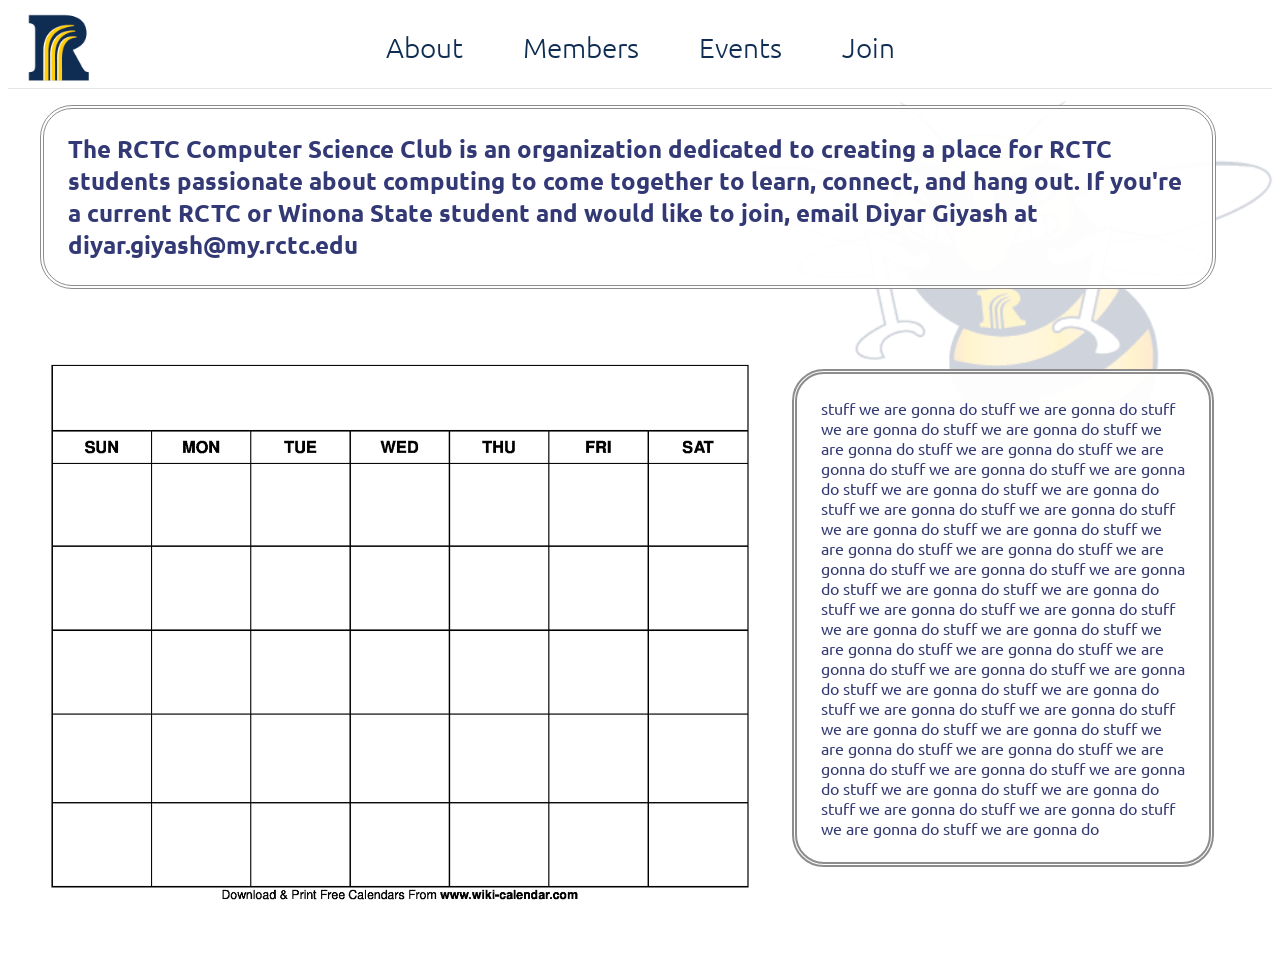
==== comp sci site/index.html @ a5668b20 "init" ====
<!DOCTYPE html>
<html lang="en">
<head>
    <meta charset="UTF-8">
    <meta name="viewport" content="width=device-width, initial-scale=1.0">
    <title>RCSC</title>
    <link rel="stylesheet" href="styles.css">
    <link rel="preconnect" href="https://fonts.googleapis.com">
    <link rel="preconnect" href="https://fonts.gstatic.com" crossorigin>
    <link href="https://fonts.googleapis.com/css2?family=Google+Sans+Code:ital,wght@0,300..800;1,300..800&family=Roboto+Mono:ital,wght@0,100..700;1,100..700&family=Space+Mono:ital,wght@0,400;0,700;1,400;1,700&display=swap" rel="stylesheet">
</head>
<body>
    <div>
        <nav id="navbar">
            <img id="logo" src="assets/RCTC logo.png" alt="RCTC Offical 'R' Logo">
            <ul>
                <li><a href="">About</a></li>
                <li><a href="">Members</a></li>
                <li><a href="">Events</a></li>
                <li><a href="">Join</a></li>
            </ul>
        </nav>
    </div>
    <img id="sting" src="assets/Sting.png" alt="RCTC Mascot Sting">
    <div>
        <h2 id="intro">
            The RCTC Computer Science Club is an organization dedicated to creating a place for RCTC students passionate about computing to come together to learn, connect, and hang out. If you're a current RCTC or Winona State student and would like to join, email Diyar Giyash at diyar.giyash@my.rctc.edu
        </h2>
    </div>
    <div class="content-row">
        <div id="calendar-section">
            <img id="calendar" src="assets\calendar placeholder.jpg" alt="">
        </div>
        <div id="right-text">
            <p id="right-paragraph">stuff we are gonna do stuff we are gonna do stuff we are gonna do stuff we are gonna do stuff we are gonna do stuff we are gonna do stuff we are gonna do stuff we are gonna do stuff we are gonna do stuff we are gonna do stuff we are gonna do stuff we are gonna do stuff we are gonna do stuff we are gonna do stuff we are gonna do stuff we are gonna do stuff we are gonna do stuff we are gonna do stuff we are gonna do stuff we are gonna do stuff we are gonna do stuff we are gonna do stuff we are gonna do stuff we are gonna do stuff we are gonna do stuff we are gonna do stuff we are gonna do stuff we are gonna do stuff we are gonna do stuff we are gonna do stuff we are gonna do stuff we are gonna do stuff we are gonna do stuff we are gonna do stuff we are gonna do stuff we are gonna do stuff we are gonna do stuff we are gonna do stuff we are gonna do stuff we are gonna do stuff we are gonna do stuff we are gonna do stuff we are gonna do stuff we are gonna do stuff we are gonna do stuff we are gonna do stuff we are gonna do stuff we are gonna do </p>
        </div>
    </div>
</body>
</html>
---- comp sci site/styles.css ----
/* font stuff */

@import url('https://fonts.googleapis.com/css2?family=Ubuntu:wght@300;400;500;700&display=swap');

* {
    font-family: 'Ubuntu', sans-serif;
    text-decoration: none;
}

/* Sting on the top right of the screen */
#sting {
    position: fixed;
    right: 0;
    top: 80px;
    height: 50vh;
    width: auto;
    z-index: -1;
    pointer-events: none;
    opacity: 20%;
}

/* Navbar */

#navbar {
    position: sticky;
    top: 0;
    z-index: 1000;
    background: rgba(255, 255, 255, 0.98);
    backdrop-filter: blur(12px);
    border-bottom: 1px solid #e5e5e5;
    padding: 10px 20px;
    background-color: #ffffff;
    display: flex;
    align-items: center;
    justify-content: center;
    position: relative;
    min-height: 60px;
}
#logo {
    height: 70px;
    width: auto;
    position: absolute;
    left: 15px;
}
ul {
    list-style-type: none;
    margin: 0;
    padding: 0;
    display: flex;
    gap: 60px;
}

a {
    color: #0f2c52;
    font-size: 28px;
    font-weight:300;
}

/* Intro */

#intro {
    color: rgb(50, 57, 116);
    max-width: 70rem;
    margin: 1rem 0 4rem 2rem;
    padding: 1.5rem; 
    border: 4px double rgb(141, 141, 141);
    border-radius: 2rem;
    background-color: rgba(255, 255, 255, 0.95);
}

/* Calendar */

.content-row {
    display: flex;
    gap: 2rem;
    margin: 4rem 2rem 4rem 2rem;
    align-items: flex-start;
    max-width: 73.4rem;
}

#calendar{
    max-width: 45rem;
}

#calendar-section {
    flex-shrink: 0;
}

#right-paragraph {
    color: rgb(50, 57, 116);
    padding: 1.5rem; 
    border: 5px double rgb(141, 141, 141);
    border-radius: 2rem;
    background-color: rgba(255, 255, 255, 0.95);
}
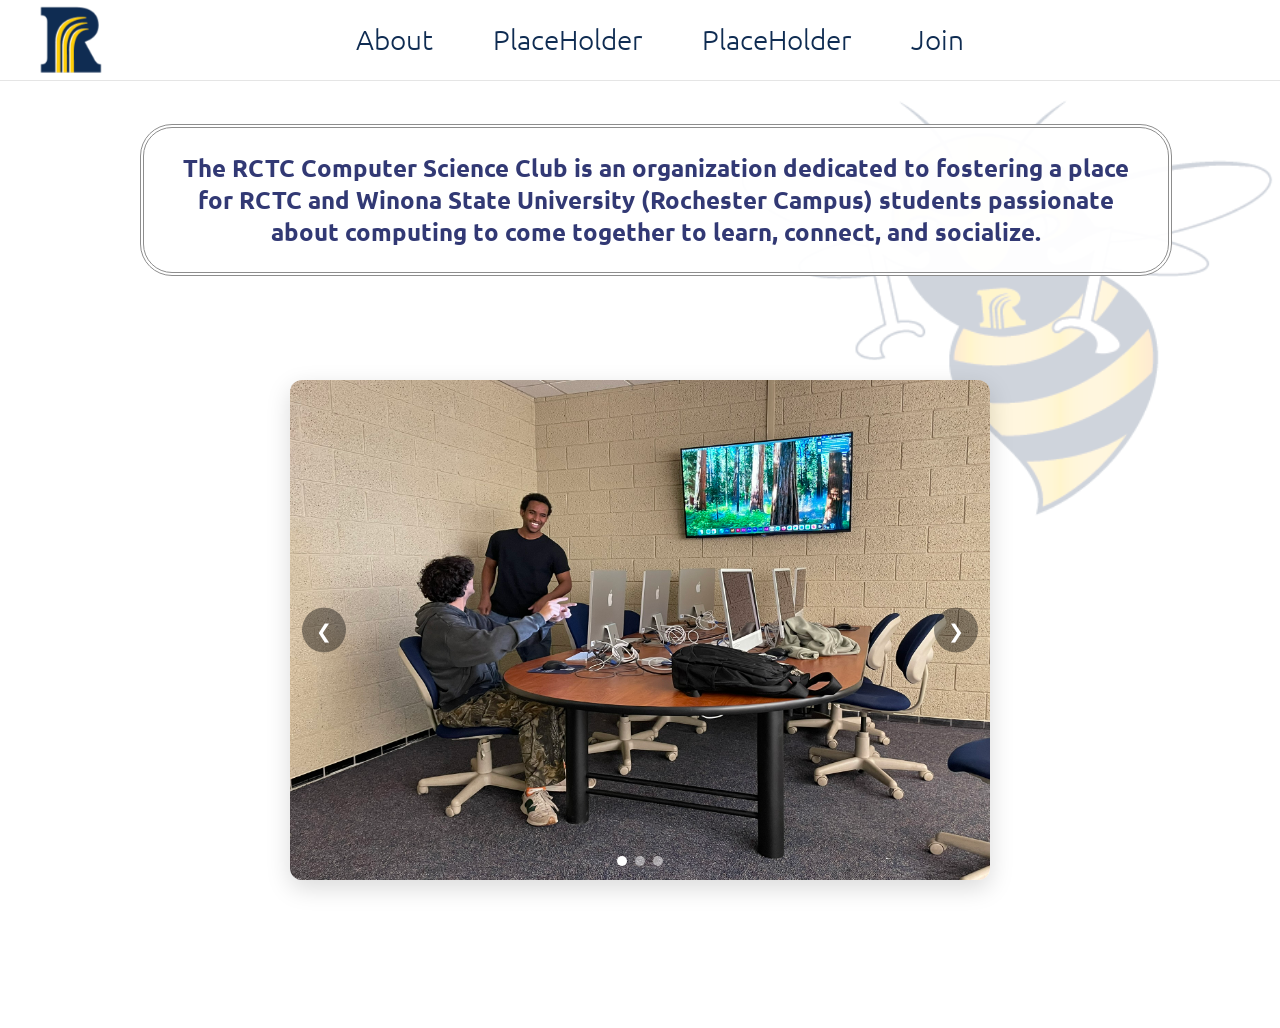
==== commit 804e9ab8: "added carousel and fixed a bit of the main page" ====
--- a/comp sci site/index.html
+++ b/comp sci site/index.html
@@ -15,25 +15,33 @@
             <img id="logo" src="assets/RCTC logo.png" alt="RCTC Offical 'R' Logo">
             <ul>
                 <li><a href="">About</a></li>
-                <li><a href="">Members</a></li>
-                <li><a href="">Events</a></li>
+                <li><a href="">PlaceHolder</a></li>
+                <li><a href="">PlaceHolder</a></li>
                 <li><a href="">Join</a></li>
             </ul>
         </nav>
     </div>
-    <img id="sting" src="assets/Sting.png" alt="RCTC Mascot Sting">
-    <div>
-        <h2 id="intro">
-            The RCTC Computer Science Club is an organization dedicated to creating a place for RCTC students passionate about computing to come together to learn, connect, and hang out. If you're a current RCTC or Winona State student and would like to join, email Diyar Giyash at diyar.giyash@my.rctc.edu
-        </h2>
-    </div>
-    <div class="content-row">
-        <div id="calendar-section">
-            <img id="calendar" src="assets\calendar placeholder.jpg" alt="">
+    <div class="main">
+        <img id="sting" src="assets/Sting.png" alt="RCTC Mascot Sting">
+        <div class="intro-container">
+            <h2 class="intro-text">
+                The RCTC Computer Science Club is an organization dedicated to fostering a place for RCTC and Winona State University (Rochester Campus) students passionate about computing to come together to learn, connect, and socialize.
+            </h2>
         </div>
-        <div id="right-text">
-            <p id="right-paragraph">stuff we are gonna do stuff we are gonna do stuff we are gonna do stuff we are gonna do stuff we are gonna do stuff we are gonna do stuff we are gonna do stuff we are gonna do stuff we are gonna do stuff we are gonna do stuff we are gonna do stuff we are gonna do stuff we are gonna do stuff we are gonna do stuff we are gonna do stuff we are gonna do stuff we are gonna do stuff we are gonna do stuff we are gonna do stuff we are gonna do stuff we are gonna do stuff we are gonna do stuff we are gonna do stuff we are gonna do stuff we are gonna do stuff we are gonna do stuff we are gonna do stuff we are gonna do stuff we are gonna do stuff we are gonna do stuff we are gonna do stuff we are gonna do stuff we are gonna do stuff we are gonna do stuff we are gonna do stuff we are gonna do stuff we are gonna do stuff we are gonna do stuff we are gonna do stuff we are gonna do stuff we are gonna do stuff we are gonna do stuff we are gonna do stuff we are gonna do stuff we are gonna do stuff we are gonna do stuff we are gonna do stuff we are gonna do </p>
+        <div class="carousel" id="carousel">
+            <div class="carousel-track" id="track">
+                <img class="photo" src="assets/saif and ibrahim.JPEG" alt="">
+                <img class="photo" src="assets/saif and ibrahim.JPEG" alt="">
+                <img class="photo" src="assets/saif and ibrahim.JPEG" alt="">
+            </div>
+    
+            <button class="carousel-btn prev" id="prevBtn">&#10094;</button>
+            <button class="carousel-btn next" id="nextBtn">&#10095;</button>
+            
+            <div class="dots" id="dots"></div>
         </div>
+
     </div>
 </body>
+<script src="indexScript.js"></script>
 </html>
--- a/comp sci site/styles.css
+++ b/comp sci site/styles.css
@@ -20,23 +20,28 @@
 }
 
 /* Navbar */
-
 #navbar {
-    position: sticky;
+    position: fixed;
     top: 0;
+    left: 0;
+    width: 100%;
     z-index: 1000;
     background: rgba(255, 255, 255, 0.98);
     backdrop-filter: blur(12px);
     border-bottom: 1px solid #e5e5e5;
     padding: 10px 20px;
+
     background-color: #ffffff;
+
     display: flex;
     align-items: center;
     justify-content: center;
-    position: relative;
     min-height: 60px;
 }
 #logo {
+    padding-top: 30px;
+    padding-bottom: 30px;
+    padding-left: 20px;
     height: 70px;
     width: auto;
     position: absolute;
@@ -57,8 +62,13 @@
 }
 
 /* Intro */
+.intro-container{
+    display: flex;
+    text-align: center;
+    overflow-wrap: break-word;
+}
 
-#intro {
+.intro-text {
     color: rgb(50, 57, 116);
     max-width: 70rem;
     margin: 1rem 0 4rem 2rem;
@@ -68,28 +78,72 @@
     background-color: rgba(255, 255, 255, 0.95);
 }
 
-/* Calendar */
-
-.content-row {
-    display: flex;
-    gap: 2rem;
-    margin: 4rem 2rem 4rem 2rem;
-    align-items: flex-start;
-    max-width: 73.4rem;
+/* Main content div */
+.main {
+    display: block;
+    align-items: center;
+    padding: 100px;
 }
 
-#calendar{
-    max-width: 45rem;
-}
-
-#calendar-section {
-    flex-shrink: 0;
-}
-
-#right-paragraph {
-    color: rgb(50, 57, 116);
-    padding: 1.5rem; 
-    border: 5px double rgb(141, 141, 141);
-    border-radius: 2rem;
-    background-color: rgba(255, 255, 255, 0.95);
-}+/* Main page photo carousel*/
+  .carousel {
+    position: relative;
+    height: 500px;
+    max-width: 700px;
+    margin: 40px auto;
+    overflow: hidden;
+    border-radius: 12px;
+    box-shadow: 0 8px 24px rgba(0,0,0,0.15);
+  }
+ 
+  .carousel-track {
+    display: flex;
+    transition: transform 0.4s ease;
+  }
+ 
+  .photo {
+    min-width: 100%;
+    height: 500px;
+    display: flex;
+    align-items: center;
+    justify-content: center;
+    color: white;
+    font-size: 2rem;
+    box-sizing: border-box;
+  }
+ 
+  .carousel-btn {
+    position: absolute;
+    top: 50%;
+    transform: translateY(-50%);
+    background: rgba(0,0,0,0.4);
+    color: white;
+    border: none;
+    font-size: 1.2rem;
+    padding: 10px 14px;
+    cursor: pointer;
+    border-radius: 50%;
+  }
+ 
+  .carousel-btn:hover { background: rgba(0,0,0,0.6); }
+  .prev { left: 12px; }
+  .next { right: 12px; }
+ 
+  .dots {
+    position: absolute;
+    bottom: 14px;
+    left: 50%;
+    transform: translateX(-50%);
+    display: flex;
+    gap: 8px;
+  }
+ 
+  .dot {
+    width: 10px;
+    height: 10px;
+    border-radius: 50%;
+    background: rgba(255,255,255,0.5);
+    cursor: pointer;
+  }
+ 
+  .dot.active { background: white; }
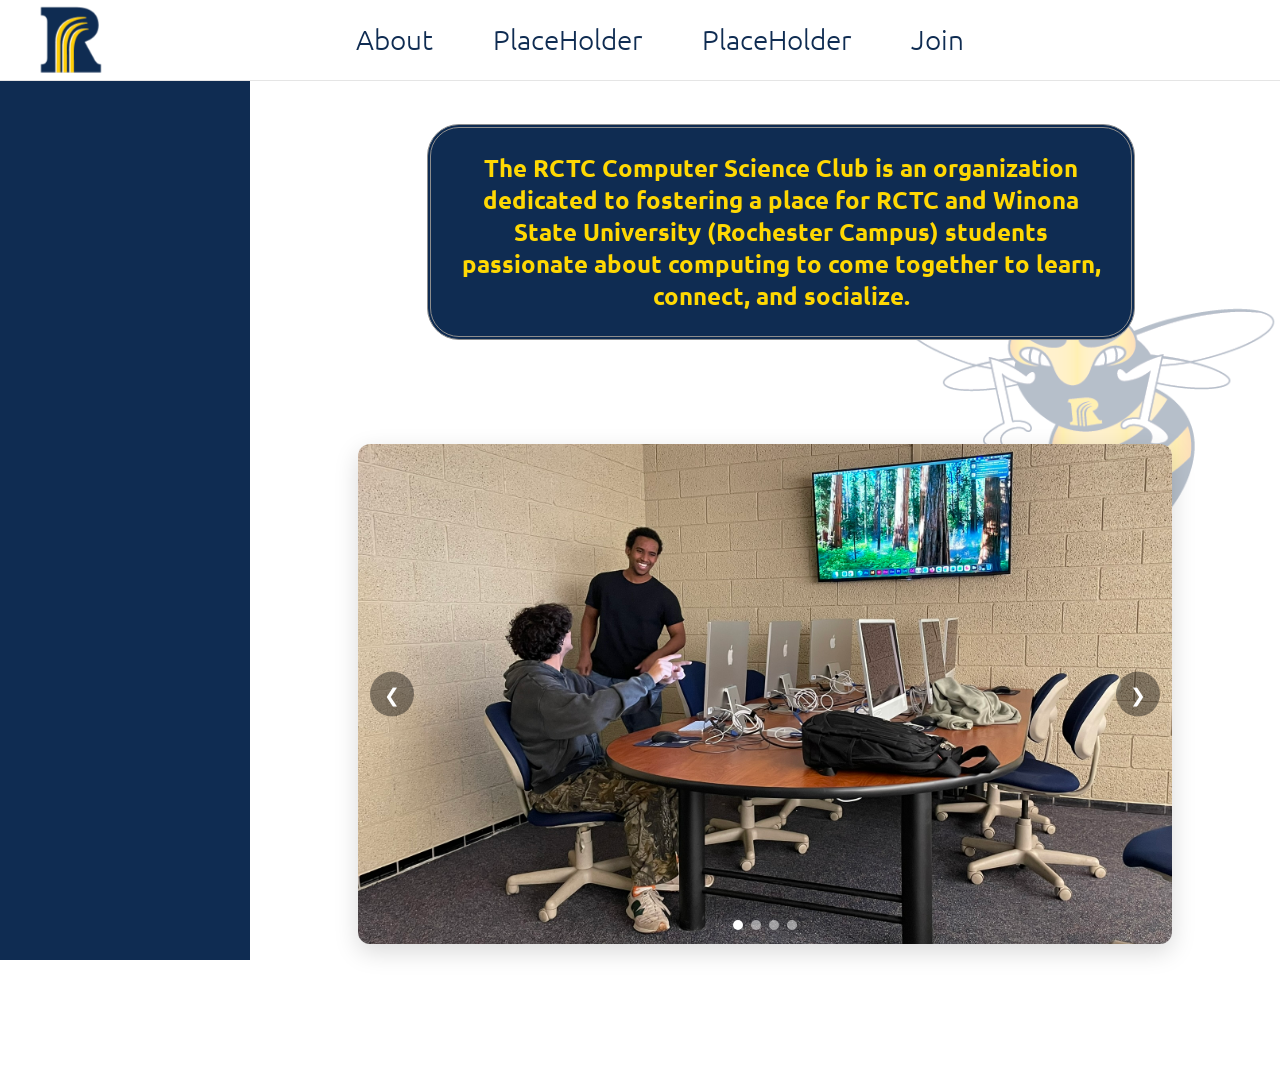
==== commit ff7cf262: "Added left side bar." ====
--- a/comp sci site/index.html
+++ b/comp sci site/index.html
@@ -31,8 +31,9 @@
         <div class="carousel" id="carousel">
             <div class="carousel-track" id="track">
                 <img class="photo" src="assets/saif and ibrahim.JPEG" alt="">
-                <img class="photo" src="assets/saif and ibrahim.JPEG" alt="">
-                <img class="photo" src="assets/saif and ibrahim.JPEG" alt="">
+                <img class="photo" src="assets/Member.jpg" alt="" style="object-position: center 40%;">
+                <img class="photo" src="assets/Members 3.jpg" alt="">
+                <img class="photo" src="assets/Members.jpg" alt="" style="object-position: center 30%;">
             </div>
     
             <button class="carousel-btn prev" id="prevBtn">&#10094;</button>
@@ -40,7 +41,8 @@
             
             <div class="dots" id="dots"></div>
         </div>
-
+    </div>
+    <div class="left-column">
     </div>
 </body>
 <script src="indexScript.js"></script>
--- a/comp sci site/styles.css
+++ b/comp sci site/styles.css
@@ -10,13 +10,13 @@
 /* Sting on the top right of the screen */
 #sting {
     position: fixed;
-    right: 0;
-    top: 80px;
-    height: 50vh;
+    right: 0px;
+    top: 28%;
+    height: 35%;
     width: auto;
     z-index: -1;
     pointer-events: none;
-    opacity: 20%;
+    opacity: 30%;
 }
 
 /* Navbar */
@@ -65,31 +65,43 @@
 .intro-container{
     display: flex;
     text-align: center;
+    justify-content: center;
     overflow-wrap: break-word;
 }
 
 .intro-text {
-    color: rgb(50, 57, 116);
-    max-width: 70rem;
+    color: #ffd803;
+    max-width: 80%;
     margin: 1rem 0 4rem 2rem;
     padding: 1.5rem; 
     border: 4px double rgb(141, 141, 141);
     border-radius: 2rem;
-    background-color: rgba(255, 255, 255, 0.95);
+    background-color:#0f2c52;
 }
 
 /* Main content div */
 .main {
+    margin-left: 250px;
     display: block;
     align-items: center;
     padding: 100px;
+}
+
+/* Left column */
+.left-column{
+    position: fixed;
+    left: 0;
+    top: 60px;
+    background-color: #0f2c52;
+    width: 250px;
+    height: 100%;
 }
 
 /* Main page photo carousel*/
   .carousel {
     position: relative;
     height: 500px;
-    max-width: 700px;
+    max-width: 1000px;
     margin: 40px auto;
     overflow: hidden;
     border-radius: 12px;
@@ -104,9 +116,7 @@
   .photo {
     min-width: 100%;
     height: 500px;
-    display: flex;
-    align-items: center;
-    justify-content: center;
+    object-fit: cover;
     color: white;
     font-size: 2rem;
     box-sizing: border-box;
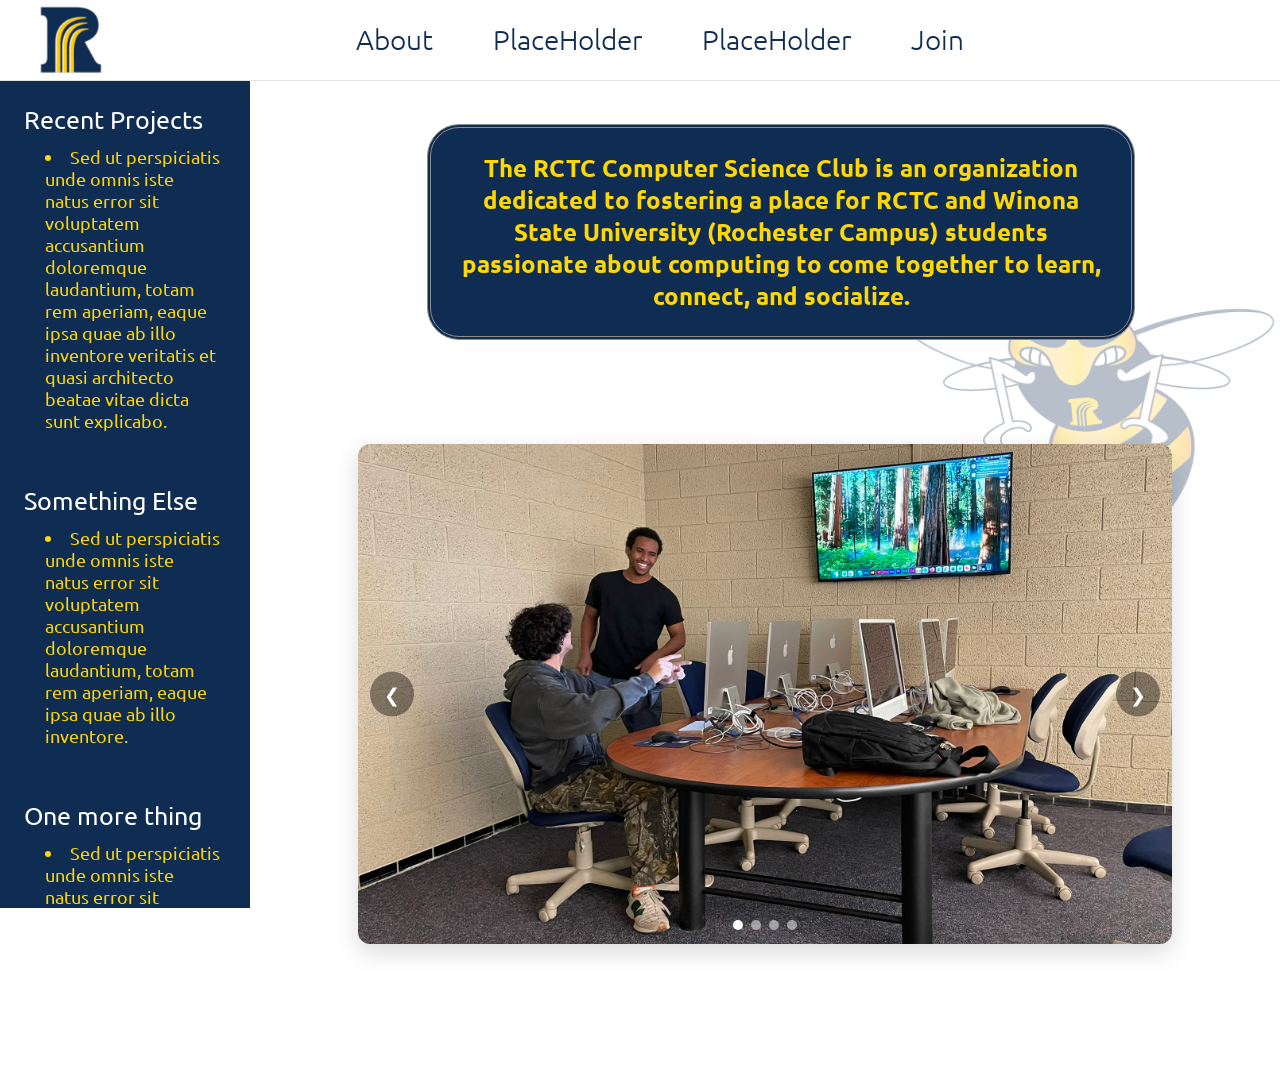
==== commit 24b1cd9f: "Developed left coumn." ====
--- a/comp sci site/index.html
+++ b/comp sci site/index.html
@@ -43,6 +43,21 @@
         </div>
     </div>
     <div class="left-column">
+        <div class="left-item">Recent Projects
+            <ul class="left-list">
+                <li class="left-list-item">Sed ut perspiciatis unde omnis iste natus error sit voluptatem accusantium doloremque laudantium, totam rem aperiam, eaque ipsa quae ab illo inventore veritatis et quasi architecto beatae vitae dicta sunt explicabo.</li>
+            </ul>
+        </div>
+        <div class="left-item">Something Else
+            <ul class="left-list">
+                <li class="left-list-item">Sed ut perspiciatis unde omnis iste natus error sit voluptatem accusantium doloremque laudantium, totam rem aperiam, eaque ipsa quae ab illo inventore.</li>
+            </ul>
+        </div>
+        <div class="left-item">One more thing
+            <ul class="left-list">
+                <li class="left-list-item">Sed ut perspiciatis unde omnis iste natus error sit voluptatem accusantium doloremque laudantium, totam rem aperiam, eaque ipsa.</li>
+            </ul>
+        </div>
     </div>
 </body>
 <script src="indexScript.js"></script>
--- a/comp sci site/styles.css
+++ b/comp sci site/styles.css
@@ -91,10 +91,33 @@
 .left-column{
     position: fixed;
     left: 0;
-    top: 60px;
+    top: 80px;
     background-color: #0f2c52;
     width: 250px;
-    height: 100%;
+    height: 92%;
+    scroll-behavior: smooth;
+    overflow-y: auto;
+}
+
+.left-item{
+    align-items: center;
+    font-size: 25px;
+    color: #ffffff;
+    padding: 1.5rem;
+}
+
+.left-list{
+    list-style: inside;
+    padding-top: 5px;
+    padding-left: 1rem;
+    display: block;
+}
+
+.left-list-item{
+    color: #ffd803;
+    font-size: 18px;
+    overflow-wrap: break-word;
+    padding: 5px;
 }
 
 /* Main page photo carousel*/
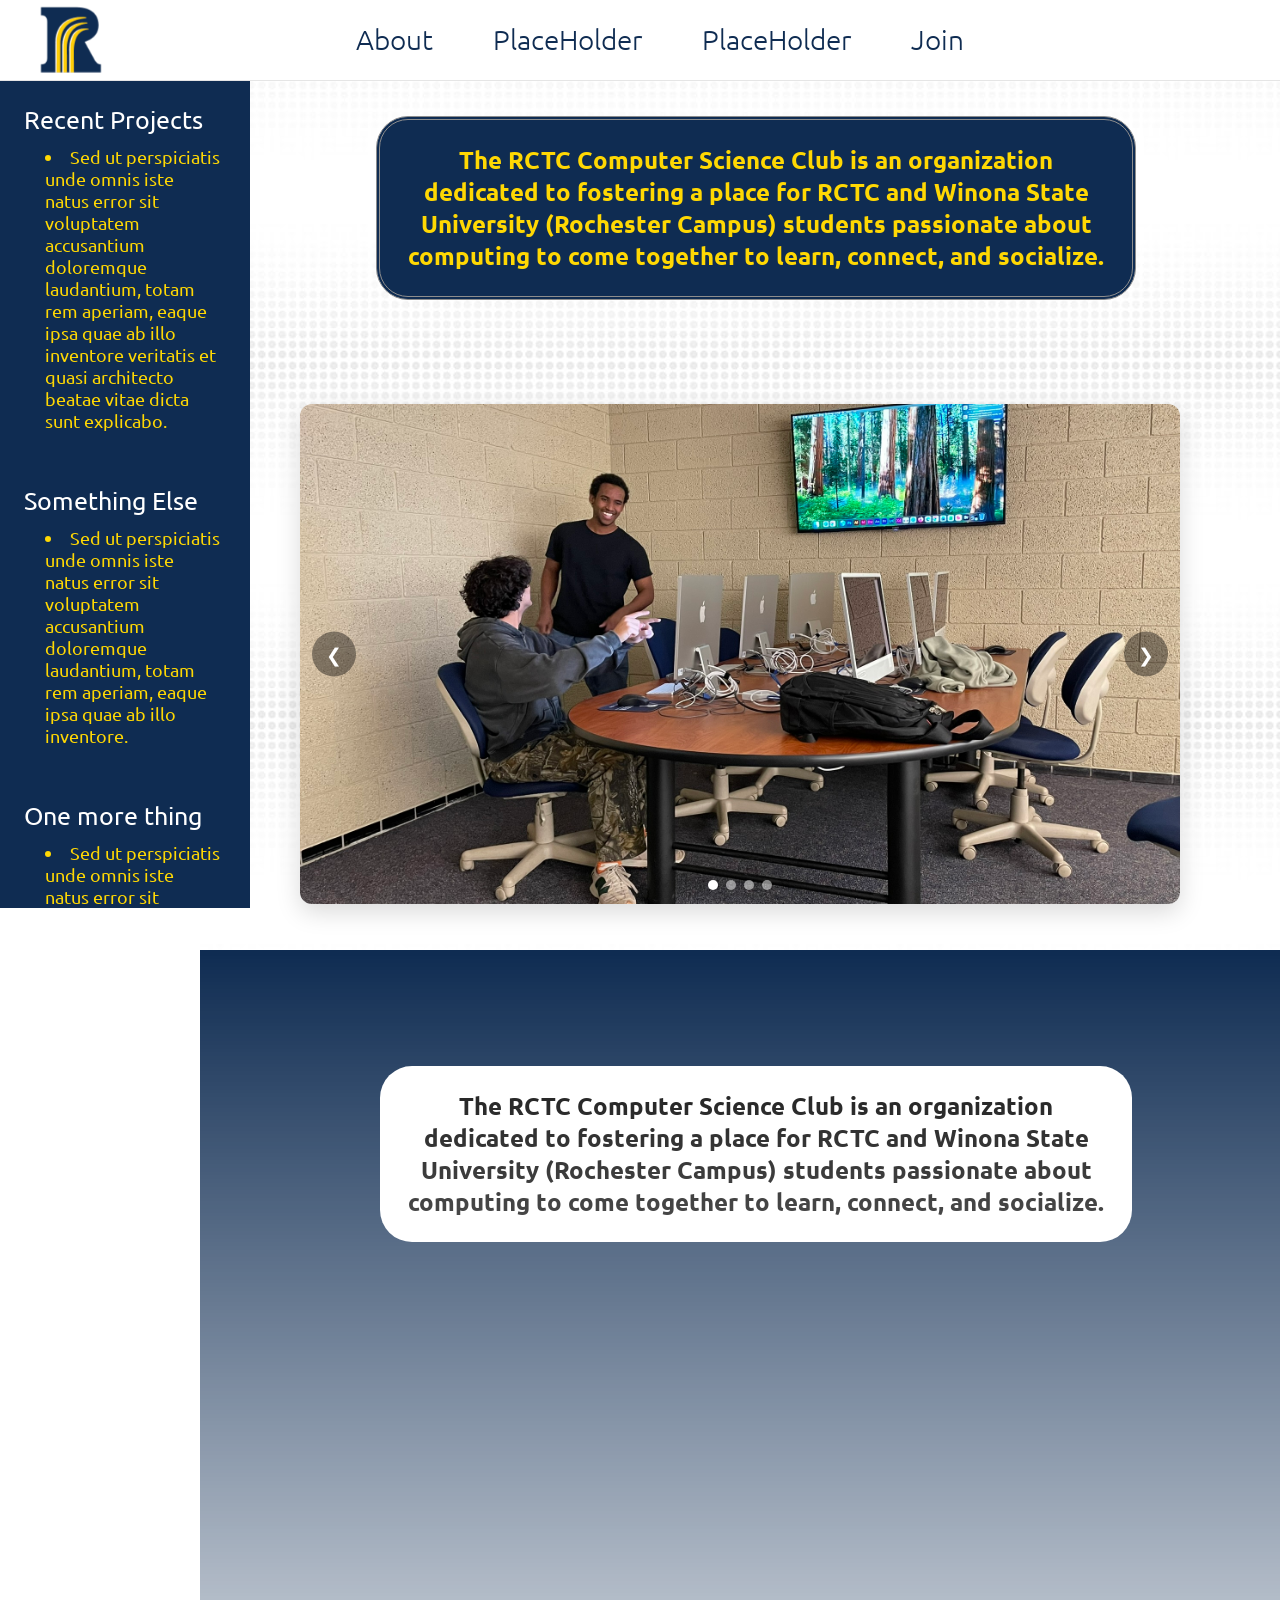
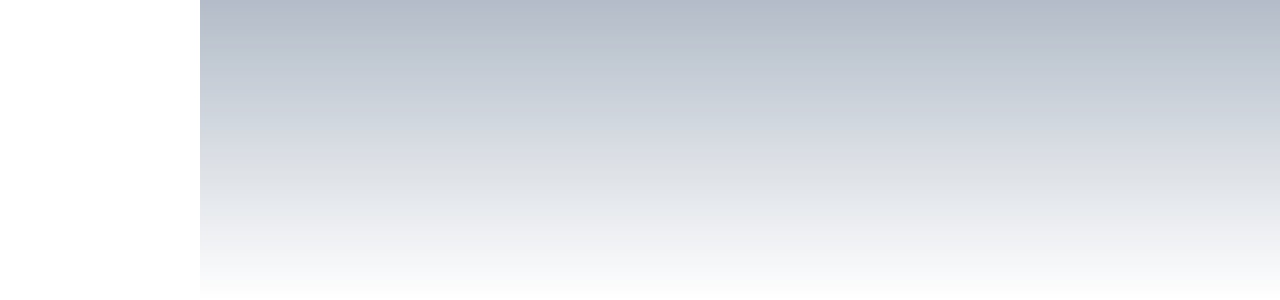
==== commit 715f8d2e: "Added a middle section to index page." ====
--- a/comp sci site/index.html
+++ b/comp sci site/index.html
@@ -42,6 +42,13 @@
             <div class="dots" id="dots"></div>
         </div>
     </div>
+    <div class="main-middle">
+        <div class="intro-container">
+            <h2 class="intro-text-middle">
+                The RCTC Computer Science Club is an organization dedicated to fostering a place for RCTC and Winona State University (Rochester Campus) students passionate about computing to come together to learn, connect, and socialize.
+            </h2>
+        </div>
+    </div>
     <div class="left-column">
         <div class="left-item">Recent Projects
             <ul class="left-list">
--- a/comp sci site/styles.css
+++ b/comp sci site/styles.css
@@ -1,6 +1,11 @@
 /* font stuff */
 
 @import url('https://fonts.googleapis.com/css2?family=Ubuntu:wght@300;400;500;700&display=swap');
+
+html, body{
+    margin: 0;
+    padding: 0;
+}
 
 * {
     font-family: 'Ubuntu', sans-serif;
@@ -16,7 +21,7 @@
     width: auto;
     z-index: -1;
     pointer-events: none;
-    opacity: 30%;
+    opacity: 100%;
 }
 
 /* Navbar */
@@ -81,10 +86,39 @@
 
 /* Main content div */
 .main {
-    margin-left: 250px;
-    display: block;
+    background-image: url(assets/whitegreybg.jpg);
+    margin-left: 200px;
+    height: 950px;
+    max-height: 950px;
     align-items: center;
     padding: 100px;
+    box-sizing: border-box;
+}
+
+/* Middle content div */
+.main-middle{
+    background-color: #0f2c52;
+    margin-left: 200px;
+    height: 950px;
+    max-height: 950px;
+    align-items: center;
+    padding: 100px;
+    box-sizing: border-box;
+
+
+    backdrop-filter: blur(12px);
+    -webkit-backdrop-filter: blur(12px);
+    mask-image: linear-gradient(to bottom, black 0%, transparent 100%);
+    -webkit-mask-image: linear-gradient(to bottom, black 0%, transparent 100%);
+}
+
+.intro-text-middle{
+    color: #000000;
+    max-width: 80%;
+    margin: 1rem 0 4rem 2rem;
+    padding: 1.5rem; 
+    border-radius: 2rem;
+    background-color: #ffffff;
 }
 
 /* Left column */
